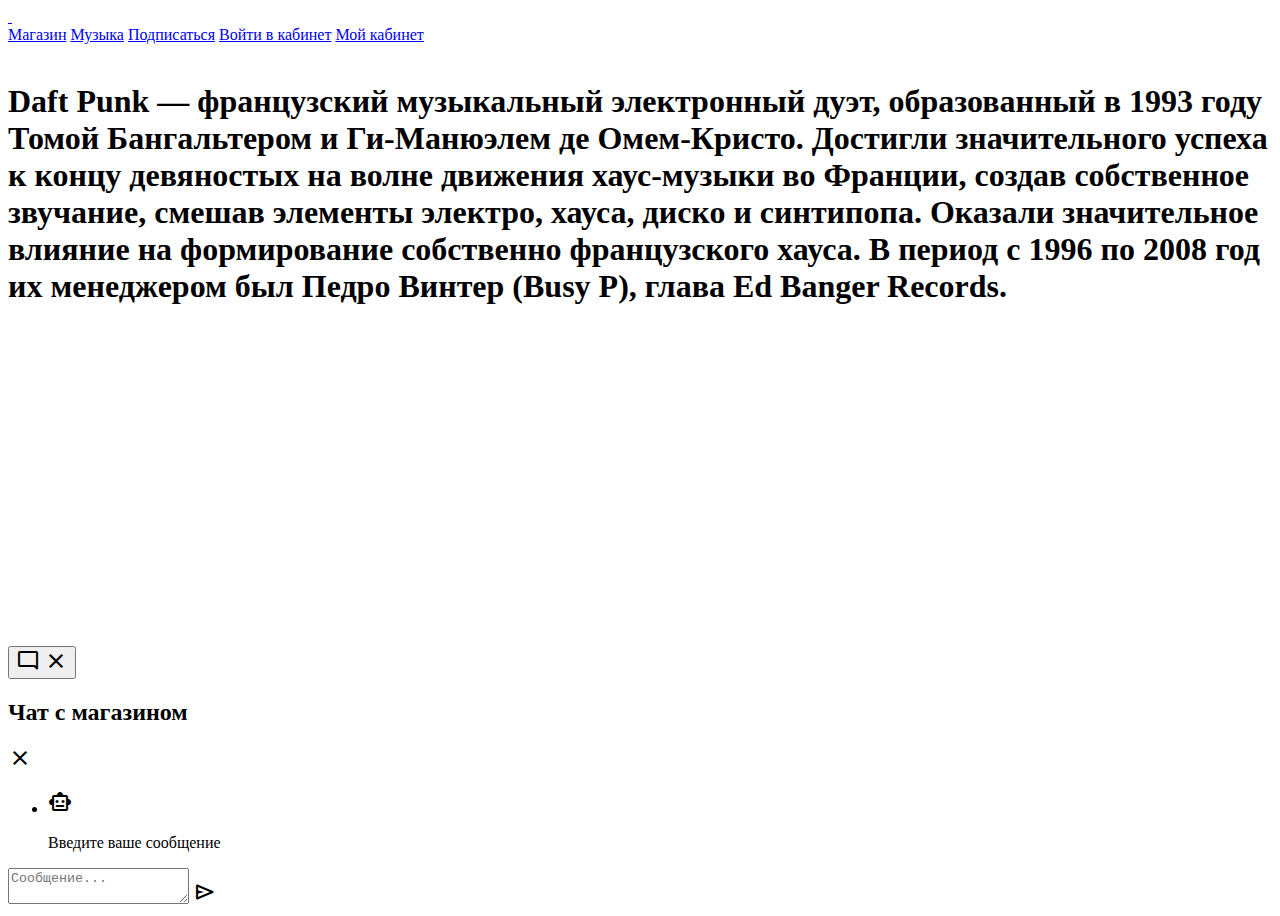
==== index.html @ 949bda83 "Rename index.php to index.html" ====
﻿<!doctype html>
<html>
<head>
<meta charset="UTF-8">
<meta name="description" content="Daft Punk">
<meta name="keywords" content="Daft Punk">
<meta property="og:description" content="Daft Punk">
<meta name="viewport" content="width=device-width, initial-scale=1">
<link rel="stylesheet" href="css/style3.css" type="text/css">
<link rel="stylesheet" href="css/Chat_style.css">
<!-- <link rel="stylesheet" href="css/style3.css?rnd=2" type="text/css"> -->
<!-- <link rel="icon" href="favicon.svg"> -->
<link rel="apple-touch-icon" sizes="180x180" href="favicon/apple-touch-icon.png">
<link rel="icon" type="image/png" sizes="32x32" href="favicon/favicon-32x32.png">
<link rel="icon" type="image/png" sizes="16x16" href="favicon/favicon-16x16.png">
<script src="https://ajax.googleapis.com/ajax/libs/jquery/3.5.1/jquery.min.js"></script>
<script src="script.js"></script>
<link rel="stylesheet" href="https://fonts.googleapis.com/css2?family=Material+Symbols+Outlined:opsz,wght,FILL,GRAD@48,400,0,0" />
    <link rel="stylesheet" href="https://fonts.googleapis.com/css2?family=Material+Symbols+Rounded:opsz,wght,FILL,GRAD@48,400,1,0" />
    <script src="Chat_script.js" defer></script>

<title>Daft Punk</title>
</head>
<body>
<div id="top"></div>
<div id="header" class="safari_only">
<a href="#" id="logo"  onclick="toggleContent('main','main' ); return false;">&nbsp;</a>
<div id="menu">
<a href="#" onclick="toggleContent('shop','shop'); return false;">Магазин</a>
    <a href="#" onclick="toggleContent('music','music'); return false;">Музыка</a>
    <a href="#" onclick="toggleContent('subscribe','subscribe'); return false;">Подписаться</a>
<!-- <a href="#shop">Магазин</a> -->
<!-- <a href="#music">Музыка</a> -->
<!-- <a href="#footer">Подписаться</a> -->
<a href="login" >Войти в кабинет</a>
<a href="index2" >Мой кабинет</a>
</div>
</div>

<div id="mainContent" class="content">
<div id="annonce">

<div id="artwork">&nbsp;</div>
<div id="wrapper">
  <h1>Daft Punk — французский музыкальный электронный дуэт, образованный в 1993 году Томой Бангальтером и Ги-Манюэлем де Омем-Кристо. Достигли значительного успеха к концу девяностых на волне движения хаус-музыки во Франции, создав собственное звучание, смешав элементы электро, хауса, диско и синтипопа. Оказали значительное влияние на формирование собственно французского хауса. В период с 1996 по 2008 год их менеджером был Педро Винтер (Busy P), глава Ed Banger Records.</h1>
</div>

<!-- <h2>Includes 35 minutes<span class="deleteOnMobile"> </span><br class="showOnMobile">of unreleased music</h2>
<h2>May 12th, 2023</h2> -->
<!-- <a href="https://daftpunk.lnk.to/RAM10p" target="_blank" class="bouton">Vinyl & CD pre-order</a><a href="https://forms.sonymusicfans.com/campaign/daft-punk-ram-10th-anniversary-pre-save/" target="_blank" class="bouton">Streaming pre-save</a><a href="https://daftpunk.lnk.to/ram10d" target="_blank" class="bouton">Download pre-order</a> -->
</div>
<div class="iframe">
  <iframe width="560" height="315" src="https://www.youtube.com/embed/BOUpNtk5Spk" title="YouTube video player" frameborder="0" allow="accelerometer; autoplay; clipboard-write; encrypted-media; gyroscope; picture-in-picture; web-share" allowfullscreen></iframe>
  
</div> 
</div>


<div id="shopContent" class="content" style="display: none;">
  <div id="shop">
        <h1>Товары</h1>
        
        <a href="vinils2" target="_blank" class="product" id="cd">
        <div class="picture">&nbsp;</div>
        <h2>Два диска</h2>
        
        </a>
        <a href="lpvinil" target="_blank" class="product" id="vinyl">
        <div class="picture">&nbsp;</div>
        <h2>Тройной винил</h2>
        
        
        </a>
        </div>
</div>
<div id="musicContent" class="content" style="display: none;">
<div id="music">
<h1>Музыка</h1>
<div class="wrapper">
<a href="https://daftpunk.lnk.to/RAM_Originals" target="_blank" class="disc" id="randomaccessmemories"><div class="play">&nbsp;</div>&nbsp;</a>
<a href="https://daftpunk.lnk.to/Alive2007" target="_blank" class="disc" id="alive2007"><div class="play">&nbsp;</div>&nbsp;</a>
<a href="https://daftpunk.lnk.to/HumanAfterAll" target="_blank" class="disc" id="humanafterall"><div class="play">&nbsp;</div>&nbsp;</a>
<a href="https://daftpunk.lnk.to/DaftClub" target="_blank" class="disc" id="daftclub"><div class="play">&nbsp;</div>&nbsp;</a>
<a href="https://daftpunk.lnk.to/Discovery" target="_blank" class="disc" id="discovery"><div class="play">&nbsp;</div>&nbsp;</a>
<a href="https://daftpunk.lnk.to/alive1997" target="_blank" class="disc" id="alive1997"><div class="play">&nbsp;</div>&nbsp;</a>
<a href="https://daftpunk.lnk.to/Homework" target="_blank" class="disc" id="homework"><div class="play">&nbsp;</div>&nbsp;</a>
</div>
</div>
</div>
<div id="subscribeContent" class="content" style="display: none;">

<div id="footer">
<div id="logo">&nbsp;</div>
<div id="social">
<a target="_blank" href="https://daftpunk.lnk.to/subscribeonY" class="icon" id="youtube">&nbsp;</a>
<a target="_blank" href="https://daftpunk.lnk.to/followS" class="icon" id="spotify">&nbsp;</a>

</div>

<div id="legals">
© Az Daft punk
</div>
</div>
</div>

<button class="chatbot-toggler">
      <span class="material-symbols-rounded">mode_comment</span>
      <span class="material-symbols-outlined">close</span>
</button>
    <div class="chatbot">
      <header>
        <h2>Чат с магазином</h2>
        <span class="close-btn material-symbols-outlined">close</span>
      </header>
      <ul class="chatbox">
        <li class="chat incoming">
          <span class="material-symbols-outlined">smart_toy</span>
          <p>Введите ваше сообщение</p>
        </li>
      </ul>
      <div class="chat-input">
        <textarea placeholder="Сообщение..." spellcheck="false" method="POST" action = "send_message.php" ></textarea>
        <span id="send-btn" class="material-symbols-rounded">send</span>
      </div>
    </div>

<!-- <div id="shop">
<h1>Товары</h1>

<a href="vinils2" target="_blank" class="product" id="cd">
<div class="picture">&nbsp;</div>
<h2>Два диска</h2>

</a>
<a href="lpvinil" target="_blank" class="product" id="vinyl">
<div class="picture">&nbsp;</div>
<h2>Тройной винил</h2>


</a>
</div> -->

<!-- <div id="music">
<h1>Музыка</h1>
<div class="wrapper">
<a href="https://daftpunk.lnk.to/RAM_Originals" target="_blank" class="disc" id="randomaccessmemories"><div class="play">&nbsp;</div>&nbsp;</a>
<a href="https://daftpunk.lnk.to/Alive2007" target="_blank" class="disc" id="alive2007"><div class="play">&nbsp;</div>&nbsp;</a>
<a href="https://daftpunk.lnk.to/HumanAfterAll" target="_blank" class="disc" id="humanafterall"><div class="play">&nbsp;</div>&nbsp;</a>
<a href="https://daftpunk.lnk.to/DaftClub" target="_blank" class="disc" id="daftclub"><div class="play">&nbsp;</div>&nbsp;</a>
<a href="https://daftpunk.lnk.to/Discovery" target="_blank" class="disc" id="discovery"><div class="play">&nbsp;</div>&nbsp;</a>
<a href="https://daftpunk.lnk.to/alive1997" target="_blank" class="disc" id="alive1997"><div class="play">&nbsp;</div>&nbsp;</a>
<a href="https://daftpunk.lnk.to/Homework" target="_blank" class="disc" id="homework"><div class="play">&nbsp;</div>&nbsp;</a>
</div>
</div> -->
<!-- <div id="footer">
<div id="logo">&nbsp;</div>
<div id="social">
<a target="_blank" href="https://daftpunk.lnk.to/subscribeonY" class="icon" id="youtube">&nbsp;</a>
<a target="_blank" href="https://daftpunk.lnk.to/followS" class="icon" id="spotify">&nbsp;</a>

</div>

<div id="legals">
© Az Daft punk
</div>
</div> -->
<!-- <div id="popupNewsletter" class="overlay">
<a class="close" href="#">&nbsp;</a>
<a class="closeZone" href="#">&nbsp;</a>
<div id="whiteZone"> -->

<!-- <link href="embedcode/classic-071822.css" rel="stylesheet" type="text/css"> -->
<!-- <style type="text/css">
              #mc_embed_signup{background:#fff; clear:left; width:100%;}

            </style> -->



</div>
</div>
</form>
</div>


</div>
</div>
</body>
</html>
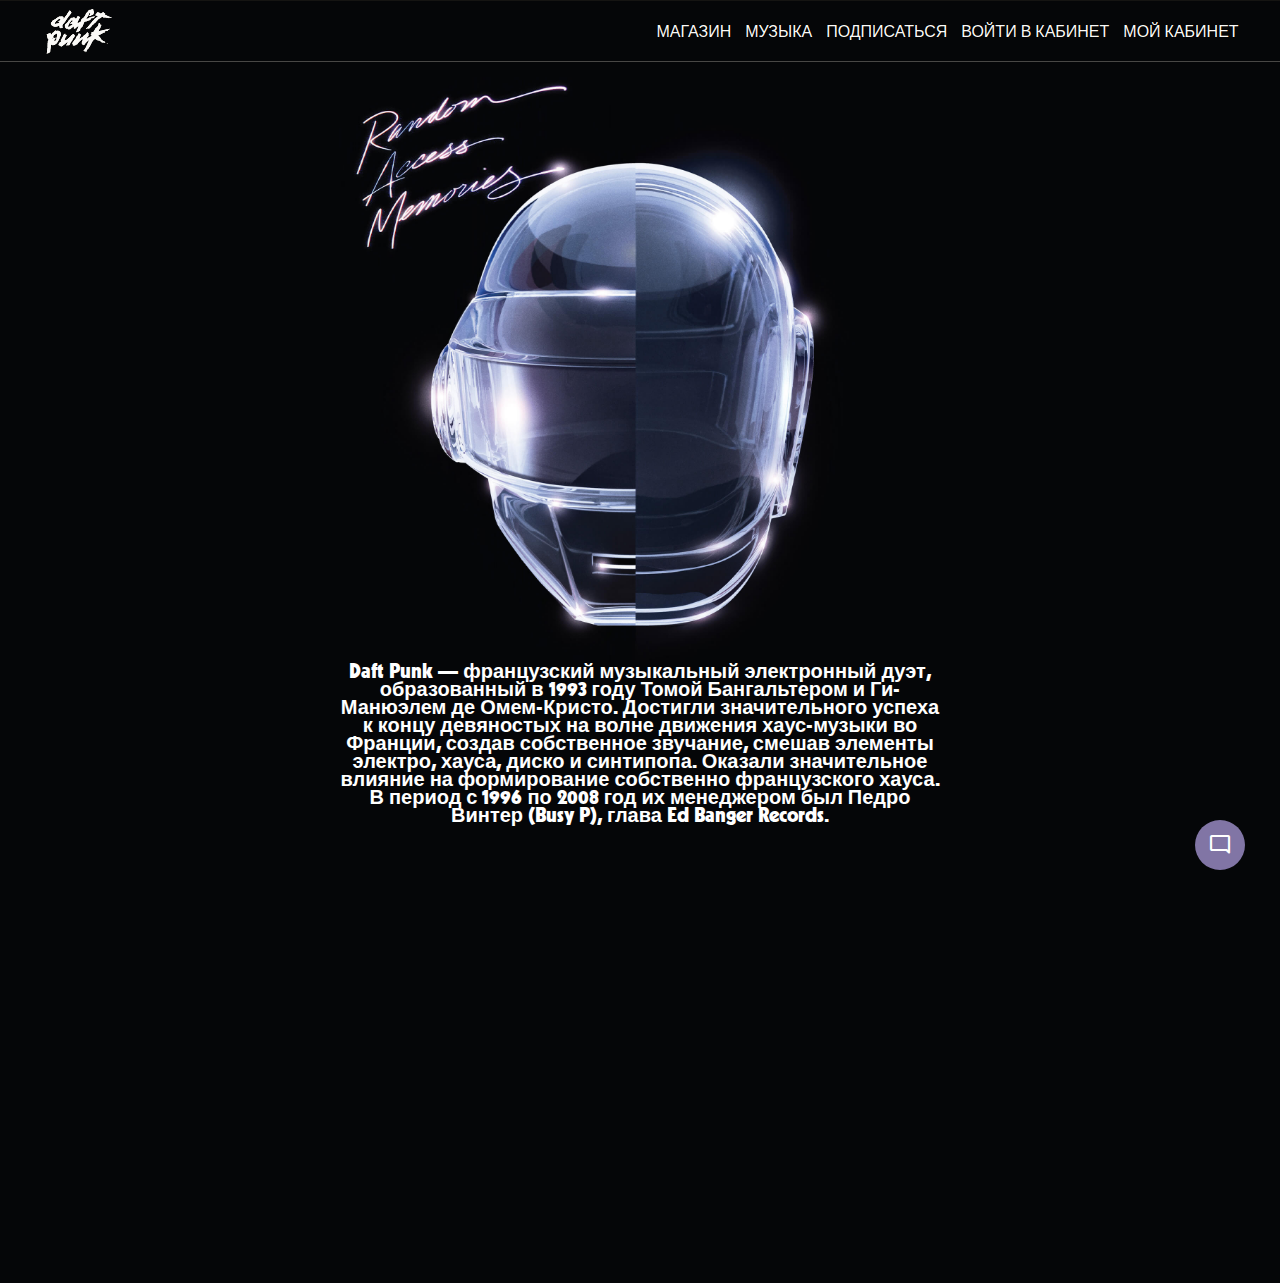
==== commit 0d01cbce: "Update index.html" ====
--- a/index.html
+++ b/index.html
@@ -1,6 +1,15 @@
 ﻿<!doctype html>
 <html>
 <head>
+    <!-- Google tag (gtag.js) -->
+<script async src="https://www.googletagmanager.com/gtag/js?id=G-7PZ5WDGW85"></script>
+<script>
+  window.dataLayer = window.dataLayer || [];
+  function gtag(){dataLayer.push(arguments);}
+  gtag('js', new Date());
+
+  gtag('config', 'G-7PZ5WDGW85');
+</script>
 <meta charset="UTF-8">
 <meta name="description" content="Daft Punk">
 <meta name="keywords" content="Daft Punk">
--- a/css/style3.css
+++ b/css/style3.css
@@ -0,0 +1,632 @@
+@font-face{
+    font-family:kabel;
+    font-style:normal;
+    font-weight:400;
+    src:local('Kabel'),url(../font/kabel.woff) format('woff'),url(../font/kabel.woff2) format('woff2')
+}
+::selection{
+    background:#bf423e;
+    color:#f2e65f
+}
+*{
+    margin:0;
+    padding:0;
+    scroll-behavior:smooth;
+    webkit-font-smoothing:antialiased
+}
+body{
+    background-color:#050608;
+    font-family:kabel,sans-serif;
+    color:#fff;
+    text-align:center
+}
+a{
+    text-decoration:none
+}
+#livestream{
+    height:100vh;
+    width:100vw;
+    overflow:hidden
+}
+#livestream iframe{
+    width:80vw;
+    height:calc(100vh - 320px);
+    margin:100px auto 0;
+    border:1px solid #fff;
+    z-index:50
+}
+#livestream #cta{
+    text-transform:uppercase;
+    margin-top:20px;
+    z-index:90;
+    position:relative;
+    text-align:center
+}
+#artwork{
+    display:inline-block;
+    margin:0 auto;
+    width:100vw;
+    height:65vh;
+    background-image:url(../img/background.jpg);
+    background-size:contain;
+    background-position:center;
+    background-repeat:no-repeat
+}
+#header{
+    mix-blend-mode:difference;
+    padding:5px;
+    position:sticky;
+    margin-top:-60px;
+    z-index:90;
+    width:96vw;
+    padding:5px 2vw;
+    left:0;
+    top:0;
+    border-top:1px solid rgba(255,255,255,.1);
+    border-bottom:1px solid rgba(255,255,255,.3);
+    background-color:#000;
+    backdrop-filter:blur(10px);
+    -webkit-backdrop-filter:blur(10px)
+}
+_::-webkit-full-page-media,_:future,:root .safari_only{
+    backdrop-filter:blur(0);
+    -webkit-backdrop-filter:blur(0)
+}
+#logo{
+    vertical-align:middle;
+    display:inline-block;
+    background-image:url(../img/logo.svg);
+    background-size:contain;
+    background-repeat:no-repeat;
+    background-position:center
+}
+#menu{
+    text-transform:uppercase;
+    width:calc(94vw - 80px);
+    font-size:16px;
+    display:inline-block;
+    vertical-align:middle;
+    text-align:right
+}
+#menu a{
+    color:#fff;
+    text-decoration:none;
+    margin:0 5px
+}
+#menu a:hover{
+    color:#050608;
+    text-shadow:-1px -1px 0 #fff,1px -1px 0 #fff,-1px 1px 0 #fff,1px 1px 0 #fff
+}
+#header #logo{
+    width:80px;
+    height:50px
+}
+#footer{
+    padding:150px 150px;
+    
+    width:80vw;
+    left:5vw
+}
+#footer #logo{
+    display:block;
+    margin:0 auto;
+    width:200px;
+    height:150px;
+    opacity:1
+}
+#annonce{
+    padding:55px 0;
+    background-color:#050608;
+    margin-top:20px
+}
+#annonce h1{
+    font-size:20px;
+    line-height:.9em;
+    margin:0 auto 5px
+}
+#annonce h2{
+    font-size:24px;
+    line-height:.9em;
+    margin-bottom:5px;
+    font-family:kabel,sans-serif;
+    font-weight:lighter;
+    text-transform:none;
+    letter-spacing:0
+}
+sup{
+    font-size:.45em
+}
+#music{
+    padding:8vh 2vw;
+    background-color:#050608
+}
+#shop{
+    margin-top:10vh;
+    padding:8vh 0;
+    background-color:#fff
+    
+}
+.disc{
+    position:relative;
+    display:inline-block;
+    width:300px;
+    height:300px;
+    margin:10px;
+    background-size:cover;
+    border-radius:3px;
+    border:1px solid rgba(255,255,255,.3)
+}
+.disc:hover .play{
+    opacity:1;
+    transition:.1s
+}
+.disc:hover{
+    transition:.1s;
+    border:1px solid #fff
+}
+.play{
+    position:absolute;
+    transition:.1s;
+    bottom:10px;
+    left:10px;
+    width:35px;
+    height:35px;
+    background-image:url(../img/play.svg);
+    font-family:Helvetica,Arial,sans-serif;
+    background-color:#050608;
+    border:1px solid #fff;
+    border-radius:50%;
+    opacity:0
+}
+#randomaccessmemories10{
+    background-image:url(../img/randomaccessmemories10.jpg)
+}
+#randomaccessmemories{
+    background-image:url(../img/randomaccessmemories.jpg)
+}
+#alive2007{
+    background-image:url(../img/alive2007.jpg)
+}
+#humanafterall{
+    background-image:url(../img/humanafterall.jpg)
+}
+#daftclub{
+    background-image:url(../img/daftclub.jpg)
+}
+#alive1997{
+    background-image:url(../img/alive1997.jpg)
+}
+#discovery{
+    background-image:url(../img/discovery.jpg)
+}
+#homework25{
+    background-image:url(../img/homework25.jpg)
+}
+#homeworkRemix{
+    background-image:url(../img/homeworkRemix.jpg)
+}
+#homework{
+    background-image:url(../img/homework.jpg)
+}
+.product{
+    display:inline-block;
+    vertical-align:top;
+    height:465px;
+    max-width:400px;
+    width:90%;
+    border-radius:5px;
+    border:1px solid rgba(0,0,0,.1);
+    margin:10px 5px
+}
+.product:hover{
+    border:1px solid #000
+}
+.picture{
+    height:350px;
+    background-color:#fff;
+    background-size:cover;
+    background-repeat:no-repeat;
+    background-position:center;
+    margin-bottom:20px;
+    border-radius:5px
+}
+#cd .picture{
+    background-image:url(../img/cd.jpg);
+    background-size:contain
+}
+#vinyl .picture{
+    background-image:url(../img/vinyl.jpg)
+}
+.product h2{
+    font-family:kabel,sans-serif;
+    letter-spacing:normal;
+    color:#050608;
+    text-transform:uppercase;
+    font-size:1.5em;
+    font-weight:lighter
+}
+.product h3{
+    color:rgba(0,0,0,.5);
+    font-size:.7em;
+    margin:5px auto;
+    font-weight:lighter;
+    font-family:Arial,Helvetica,sans-serif
+}
+.product h4{
+    display:inline-block;
+    padding:3px 10px;
+    margin:5px auto;
+    border:1px solid #050608;
+    font-family:Arial,Helvetica,sans-serif;
+    letter-spacing:.05em;
+    font-weight:lighter;
+    border-radius:50px;
+    color:#050608;
+    font-size:.7em
+}
+h1{
+    color:#fff;
+    font-size:20px;
+    line-height:1em;
+    width: 600px;
+    
+    /* text-transform:uppercase */
+}
+h2{
+    font-family:Helvetica,Arial,sans-serif;
+    font-weight:400;
+    letter-spacing:.1em;
+    color:#fff;
+    font-size:1em;
+    text-transform:uppercase
+}
+#shop h1{
+    color:#050608
+    
+}
+#video h1,#annonce h1{
+    color:#fff
+}
+#player{
+    display:block;
+    width:70vw;
+    max-width:650px;
+    margin:3vh auto;
+    aspect-ratio:16/9;
+    min-height:50vh;
+    border:1px solid #fff
+}
+.bouton{
+    transition:.3s;
+    display:inline-block;
+    font-family:Helvetica,Arial,sans-serif;
+    color:#fff;
+    border:1px solid rgba(255,255,255,.5);
+    font-size:11px;
+    letter-spacing:.06em;
+    text-transform:uppercase;
+    border-radius:50px;
+    padding:10px 15px;
+    margin:5px;
+    text-decoration:none
+}
+.bouton:hover{
+    transition:.1s;
+    margin:5px 0;
+    padding:10px 20px;
+    border:1px solid #fff
+}
+.indicates-required{
+    font:10px Arial,Helvetica,sans-serif;
+    margin:5px auto
+}
+.mc-address-group{
+    margin-bottom:3%
+}
+#newsletterBtn{
+    margin:20px auto
+}
+#popupNewsletter{
+    z-index:99
+}
+#popupNewsletter form input{
+    padding:10px;
+    width:calc(100% - 24px);
+    border:1px solid rgba(0,0,0,.2)
+}
+#popupNewsletter form select{
+    padding:10px;
+    width:calc(100% - 1px);
+    border:1px solid rgba(0,0,0,.2)
+}
+#popupNewsletter form input:hover,#popupNewsletter form select:hover{
+    border:1px solid #000
+}
+#popupNewsletter form label{
+    margin:5px 0;
+    display:block;
+    text-transform:uppercase;
+    width:100%
+}
+#popupNewsletter form .button{
+    border-radius:50px;
+    text-transform:uppercase;
+    font-size:12px;
+    width:100%;
+    background-color:#000;
+    color:#fff
+}
+#popupNewsletter form .button:hover{
+    background-color:#333;
+    border:none
+}
+#popupNewsletter form p{
+    font-family:Helvetica,Arial,sans-serif;
+    font-size:12px;
+    margin-top:10px
+}
+.required{
+    font-size:14px;
+    color:red
+}
+.overlay{
+    position:fixed;
+    top:0;
+    bottom:0;
+    left:0;
+    right:0;
+    transition:opacity 100ms;
+    visibility:hidden;
+    opacity:0
+}
+.overlay:target{
+    visibility:visible;
+    opacity:1
+}
+#popupNewsletter .close{
+    position:absolute;
+    background-image:url(../img/close.svg);
+    top:20px;
+    right:30px;
+    border:1px solid rgba(255,255,255,.5);
+    background-color:#050608;
+    border-radius:50px;
+    width:50px;
+    height:50px;
+    transition:all 100ms;
+    font-size:30px;
+    font-weight:700;
+    text-decoration:none;
+    color:#fff;
+    z-index:93
+}
+#popupNewsletter .close:hover{
+    border:1px solid #fff
+}
+#popupNewsletter .closeZone{
+    position:fixed;
+    z-index:91;
+    width:100%;
+    height:100%;
+    left:0;
+    top:0;
+    background:rgba(0,0,0,.9)
+}
+#whiteZone{
+    position:absolute;
+    display:block;
+    z-index:92;
+    background-color:#fff;
+    width:240px;
+    margin:0 auto;
+    top:calc(50vh - 235px);
+    left:50%;
+    transform:translateX(-50%);
+    border-radius:5px;
+    padding:25px 40px 30px;
+    text-align:left;
+    color:#050608
+}
+#socials a,#dsp a{
+    display:inline-block;
+    font-family:jost,sans-serif;
+    color:#fff;
+    text-decoration:none;
+    font-size:11px;
+    margin-left:5px;
+    padding:2px 0;
+    vertical-align:middle
+}
+#socials a:hover .dot,#dsp a:hover .dot{
+    background-color:#050608;
+    border:1px solid #cf0
+}
+#facebook{
+    background-image:url(../img/fb.svg)
+}
+#spotify{
+    background-image:url(../img/sp.svg)
+}
+#deezer{
+    background-image:url(../img/de.svg)
+}
+#apple{
+    background-image:url(../img/am.svg)
+}
+#amazon{
+    background-image:url(../img/az.svg)
+}
+#songkick{
+    background-image:url(../img/sk.svg)
+}
+#twitter{
+    background-image:url(../img/tw.svg)
+}
+#instagram{
+    background-image:url(../img/ig.svg)
+}
+#youtube{
+    background-image:url(../img/yt.svg)
+}
+#soundcloud{
+    background-image:url(../img/sc.svg)
+}
+#tiktok{
+    background-image:url(../img/tt.svg)
+}
+#twitch{
+    background-image:url(../img/twitch.svg)
+}
+#discord{
+    background-image:url(../img/discord.svg)
+}
+#social{
+    display:block;
+    text-align:center
+}
+#social a{
+    transition:.1s;
+    width:35px;
+    height:35px;
+    transition:.2s;
+    display:inline-block;
+    text-decoration:none;
+    border-radius:5px;
+    border:1px solid transparent
+}
+#social a:hover{
+    transition:.1s;
+    border:1px solid #fff
+}
+.icon{
+    background-position:center center;
+    background-repeat:no-repeat
+}
+#legals{
+    margin-top:25px;
+    font-size:11px;
+    font-family:Arial,Helvetica,sans-serif;
+    color:gray
+}
+.glow{
+    -webkit-animation:CLIGNOTE 1s ease-in-out infinite;
+    -moz-animation:CLIGNOTE 1s ease-in-out infinite;
+    -o-animation:CLIGNOTE 1s ease-in-out infinite;
+    animation:CLIGNOTE 1s ease-in-out infinite
+}
+@-webkit-keyframes CLIGNOTE{
+    0%{
+        text-shadow:#e6eaf6 1px 0 10px
+    }
+    50%{
+        text-shadow:#e6eaf6 0 0 0
+    }
+    100%{
+        text-shadow:#e6eaf6 1px 0 10px
+    }
+}
+@-moz-keyframes CLIGNOTE{
+    0%{
+        text-shadow:#e6eaf6 1px 0 10px
+    }
+    50%{
+        text-shadow:#e6eaf6 0 0 0
+    }
+    100%{
+        text-shadow:#e6eaf6 1px 0 10px
+    }
+}
+@-o-keyframes CLIGNOTE{
+    0%{
+        text-shadow:#e6eaf6 1px 0 10px
+    }
+    50%{
+        text-shadow:#e6eaf6 0 0 0
+    }
+    100%{
+        text-shadow:#e6eaf6 1px 0 10px
+    }
+}
+@keyframes CLIGNOTE{
+    0%{
+        text-shadow:#e6eaf6 0 0 0
+    }
+    50%{
+        text-shadow:0 0 2px #fff,0 0 4px #fff,0 0 6px #8699c3,0 0 8px #8699c3,0 0 10px #8699c3,0 0 20px #8699c3,0 0 50px #8699c3
+    }
+    100%{
+        text-shadow:#e6eaf6 0 0 0
+    }
+}
+.glow:hover{
+    text-shadow:-1px -1px 0 #fff,1px -1px 0 #fff,-1px 1px 0 #fff,1px 1px 0 #fff!important
+}
+#top{
+    width:0;
+    height:0
+}
+.showOnMobile{
+    display:none
+}
+@media screen and (max-width:700px){
+    #artwork{
+        margin-top:5vh;
+        margin-bottom:0;
+        height:58vh
+    }
+    .deleteOnMobile{
+        display:none
+    }
+    .showOnMobile{
+        display:inline-block
+    }
+    #annonce{
+        padding:0 0
+    }
+    #player{
+        width:90vw;
+        margin:3vh auto;
+        min-height:60vh
+    }
+    #livestream iframe{
+        margin:40px auto 0
+    }
+    .play{
+        opacity:1
+    }
+    #header{
+        left:0;
+        mix-blend-mode:difference
+    }
+    select{
+        appearance:none;
+        background-color:#fff;
+        border:none;
+        padding:5px 1em 5px 0;
+        margin:0;
+        width:100%;
+        font-family:inherit;
+        font-size:12px;
+        cursor:inherit;
+        line-height:inherit;
+        color:#757575;
+        font-family:Helvetica,arial,sans-serif;
+        border-radius:2px
+    }
+    _::-webkit-full-page-media,_:future,:root .safari_only{
+        backdrop-filter:blur(10px);
+        -webkit-backdrop-filter:blur(10px)
+    }
+}
+
+.iframe {
+    text-align:center;
+    padding-bottom: 20px;
+}
+body {
+    overflow-x: hidden;
+}
+/* #wrapper {
+    width: 1000px;
+} */
+ --- a/css/Chat_style.css
+++ b/css/Chat_style.css
@@ -0,0 +1,195 @@
+/* Import Google font - Poppins */
+@import url('https://fonts.googleapis.com/css2?family=Poppins:wght@400;500;600&display=swap');
+
+/* * {
+  margin: 0;
+  padding: 0;
+  box-sizing: border-box;
+  font-family: "Poppins", sans-serif;
+} */
+/* body {
+  background: #E3F2FD;
+} */
+.chatbot-toggler {
+  position: fixed;
+  bottom: 30px;
+  right: 35px;
+  outline: none;
+  border: none;
+  height: 50px;
+  width: 50px;
+  display: flex;
+  cursor: pointer;
+  align-items: center;
+  justify-content: center;
+  border-radius: 50%;
+  background: #8175a5;
+  transition: all 0.2s ease;
+}
+body.show-chatbot .chatbot-toggler {
+  transform: rotate(90deg);
+}
+.chatbot-toggler span {
+  color: #fff;
+  position: absolute;
+}
+.chatbot-toggler span:last-child,
+body.show-chatbot .chatbot-toggler span:first-child  {
+  opacity: 0;
+}
+body.show-chatbot .chatbot-toggler span:last-child {
+  opacity: 1;
+}
+.chatbot {
+  position: fixed;
+  right: 35px;
+  bottom: 90px;
+  width: 420px;
+  background: #fff;
+  border-radius: 15px;
+  overflow: hidden;
+  opacity: 0;
+  pointer-events: none;
+  transform: scale(0.5);
+  transform-origin: bottom right;
+  box-shadow: 0 0 128px 0 rgba(0,0,0,0.1),
+              0 32px 64px -48px rgba(0,0,0,0.5);
+  transition: all 0.1s ease;
+}
+body.show-chatbot .chatbot {
+  opacity: 1;
+  pointer-events: auto;
+  transform: scale(1);
+}
+.chatbot header {
+  padding: 16px 0;
+  position: relative;
+  text-align: center;
+  color: #fff;
+  background: #8175a5;
+  box-shadow: 0 2px 10px rgba(0,0,0,0.1);
+}
+.chatbot header span {
+  position: absolute;
+  right: 15px;
+  top: 50%;
+  display: none;
+  cursor: pointer;
+  transform: translateY(-50%);
+}
+header h2 {
+  font-size: 1.4rem;
+}
+.chatbot .chatbox {
+  overflow-y: auto;
+  height: 110px;
+  padding: 30px 20px 100px;
+}
+.chatbot :where(.chatbox, textarea)::-webkit-scrollbar {
+  width: 6px;
+}
+.chatbot :where(.chatbox, textarea)::-webkit-scrollbar-track {
+  background: #fff;
+  border-radius: 25px;
+}
+.chatbot :where(.chatbox, textarea)::-webkit-scrollbar-thumb {
+  background: #ccc;
+  border-radius: 25px;
+}
+.chatbox .chat {
+  display: flex;
+  list-style: none;
+}
+.chatbox .outgoing {
+  margin: 20px 0;
+  justify-content: flex-end;
+}
+.chatbox .incoming span {
+  width: 32px;
+  height: 32px;
+  color: #fff;
+  cursor: default;
+  text-align: center;
+  line-height: 32px;
+  align-self: flex-end;
+  background: #8175a5;
+  border-radius: 4px;
+  margin: 0 10px 7px 0;
+}
+.chatbox .chat p {
+  white-space: pre-wrap;
+  padding: 12px 16px;
+  border-radius: 10px 10px 0 10px;
+  max-width: 75%;
+  color: #fff;
+  font-size: 0.95rem;
+  background: #8175a5;
+}
+.chatbox .incoming p {
+  border-radius: 10px 10px 10px 0;
+}
+.chatbox .chat p.error {
+  color: #721c24;
+  background: #f8d7da;
+}
+.chatbox .incoming p {
+  color: #000;
+  background: #f2f2f2;
+}
+.chatbot .chat-input {
+  display: flex;
+  gap: 5px;
+  position: absolute;
+  bottom: 0;
+  width: 100%;
+  background: #fff;
+  padding: 3px 20px;
+  border-top: 1px solid #ddd;
+}
+.chat-input textarea {
+  height: 25px;
+  width: 100%;
+  border: none;
+  outline: none;
+  resize: none;
+  max-height: 180px;
+  padding: 15px 15px 15px 0;
+  font-size: 0.95rem;
+}
+.chat-input span {
+  align-self: flex-end;
+  color: #8175a5;
+  cursor: pointer;
+  height: 55px;
+  display: flex;
+  align-items: center;
+  visibility: hidden;
+  font-size: 1.35rem;
+}
+.chat-input textarea:valid ~ span {
+  visibility: visible;
+}
+
+@media (max-width: 490px) {
+  .chatbot-toggler {
+    right: 20px;
+    bottom: 20px;
+  }
+  .chatbot {
+    right: 0;
+    bottom: 0;
+    height: 100%;
+    border-radius: 0;
+    width: 100%;
+  }
+  .chatbot .chatbox {
+    height: 90%;
+    padding: 25px 15px 100px;
+  }
+  .chatbot .chat-input {
+    padding: 5px 15px;
+  }
+  .chatbot header span {
+    display: block;
+  }
+}--- a/css/style3.css
+++ b/css/style3.css
@@ -0,0 +1,632 @@
+@font-face{
+    font-family:kabel;
+    font-style:normal;
+    font-weight:400;
+    src:local('Kabel'),url(../font/kabel.woff) format('woff'),url(../font/kabel.woff2) format('woff2')
+}
+::selection{
+    background:#bf423e;
+    color:#f2e65f
+}
+*{
+    margin:0;
+    padding:0;
+    scroll-behavior:smooth;
+    webkit-font-smoothing:antialiased
+}
+body{
+    background-color:#050608;
+    font-family:kabel,sans-serif;
+    color:#fff;
+    text-align:center
+}
+a{
+    text-decoration:none
+}
+#livestream{
+    height:100vh;
+    width:100vw;
+    overflow:hidden
+}
+#livestream iframe{
+    width:80vw;
+    height:calc(100vh - 320px);
+    margin:100px auto 0;
+    border:1px solid #fff;
+    z-index:50
+}
+#livestream #cta{
+    text-transform:uppercase;
+    margin-top:20px;
+    z-index:90;
+    position:relative;
+    text-align:center
+}
+#artwork{
+    display:inline-block;
+    margin:0 auto;
+    width:100vw;
+    height:65vh;
+    background-image:url(../img/background.jpg);
+    background-size:contain;
+    background-position:center;
+    background-repeat:no-repeat
+}
+#header{
+    mix-blend-mode:difference;
+    padding:5px;
+    position:sticky;
+    margin-top:-60px;
+    z-index:90;
+    width:96vw;
+    padding:5px 2vw;
+    left:0;
+    top:0;
+    border-top:1px solid rgba(255,255,255,.1);
+    border-bottom:1px solid rgba(255,255,255,.3);
+    background-color:#000;
+    backdrop-filter:blur(10px);
+    -webkit-backdrop-filter:blur(10px)
+}
+_::-webkit-full-page-media,_:future,:root .safari_only{
+    backdrop-filter:blur(0);
+    -webkit-backdrop-filter:blur(0)
+}
+#logo{
+    vertical-align:middle;
+    display:inline-block;
+    background-image:url(../img/logo.svg);
+    background-size:contain;
+    background-repeat:no-repeat;
+    background-position:center
+}
+#menu{
+    text-transform:uppercase;
+    width:calc(94vw - 80px);
+    font-size:16px;
+    display:inline-block;
+    vertical-align:middle;
+    text-align:right
+}
+#menu a{
+    color:#fff;
+    text-decoration:none;
+    margin:0 5px
+}
+#menu a:hover{
+    color:#050608;
+    text-shadow:-1px -1px 0 #fff,1px -1px 0 #fff,-1px 1px 0 #fff,1px 1px 0 #fff
+}
+#header #logo{
+    width:80px;
+    height:50px
+}
+#footer{
+    padding:150px 150px;
+    
+    width:80vw;
+    left:5vw
+}
+#footer #logo{
+    display:block;
+    margin:0 auto;
+    width:200px;
+    height:150px;
+    opacity:1
+}
+#annonce{
+    padding:55px 0;
+    background-color:#050608;
+    margin-top:20px
+}
+#annonce h1{
+    font-size:20px;
+    line-height:.9em;
+    margin:0 auto 5px
+}
+#annonce h2{
+    font-size:24px;
+    line-height:.9em;
+    margin-bottom:5px;
+    font-family:kabel,sans-serif;
+    font-weight:lighter;
+    text-transform:none;
+    letter-spacing:0
+}
+sup{
+    font-size:.45em
+}
+#music{
+    padding:8vh 2vw;
+    background-color:#050608
+}
+#shop{
+    margin-top:10vh;
+    padding:8vh 0;
+    background-color:#fff
+    
+}
+.disc{
+    position:relative;
+    display:inline-block;
+    width:300px;
+    height:300px;
+    margin:10px;
+    background-size:cover;
+    border-radius:3px;
+    border:1px solid rgba(255,255,255,.3)
+}
+.disc:hover .play{
+    opacity:1;
+    transition:.1s
+}
+.disc:hover{
+    transition:.1s;
+    border:1px solid #fff
+}
+.play{
+    position:absolute;
+    transition:.1s;
+    bottom:10px;
+    left:10px;
+    width:35px;
+    height:35px;
+    background-image:url(../img/play.svg);
+    font-family:Helvetica,Arial,sans-serif;
+    background-color:#050608;
+    border:1px solid #fff;
+    border-radius:50%;
+    opacity:0
+}
+#randomaccessmemories10{
+    background-image:url(../img/randomaccessmemories10.jpg)
+}
+#randomaccessmemories{
+    background-image:url(../img/randomaccessmemories.jpg)
+}
+#alive2007{
+    background-image:url(../img/alive2007.jpg)
+}
+#humanafterall{
+    background-image:url(../img/humanafterall.jpg)
+}
+#daftclub{
+    background-image:url(../img/daftclub.jpg)
+}
+#alive1997{
+    background-image:url(../img/alive1997.jpg)
+}
+#discovery{
+    background-image:url(../img/discovery.jpg)
+}
+#homework25{
+    background-image:url(../img/homework25.jpg)
+}
+#homeworkRemix{
+    background-image:url(../img/homeworkRemix.jpg)
+}
+#homework{
+    background-image:url(../img/homework.jpg)
+}
+.product{
+    display:inline-block;
+    vertical-align:top;
+    height:465px;
+    max-width:400px;
+    width:90%;
+    border-radius:5px;
+    border:1px solid rgba(0,0,0,.1);
+    margin:10px 5px
+}
+.product:hover{
+    border:1px solid #000
+}
+.picture{
+    height:350px;
+    background-color:#fff;
+    background-size:cover;
+    background-repeat:no-repeat;
+    background-position:center;
+    margin-bottom:20px;
+    border-radius:5px
+}
+#cd .picture{
+    background-image:url(../img/cd.jpg);
+    background-size:contain
+}
+#vinyl .picture{
+    background-image:url(../img/vinyl.jpg)
+}
+.product h2{
+    font-family:kabel,sans-serif;
+    letter-spacing:normal;
+    color:#050608;
+    text-transform:uppercase;
+    font-size:1.5em;
+    font-weight:lighter
+}
+.product h3{
+    color:rgba(0,0,0,.5);
+    font-size:.7em;
+    margin:5px auto;
+    font-weight:lighter;
+    font-family:Arial,Helvetica,sans-serif
+}
+.product h4{
+    display:inline-block;
+    padding:3px 10px;
+    margin:5px auto;
+    border:1px solid #050608;
+    font-family:Arial,Helvetica,sans-serif;
+    letter-spacing:.05em;
+    font-weight:lighter;
+    border-radius:50px;
+    color:#050608;
+    font-size:.7em
+}
+h1{
+    color:#fff;
+    font-size:20px;
+    line-height:1em;
+    width: 600px;
+    
+    /* text-transform:uppercase */
+}
+h2{
+    font-family:Helvetica,Arial,sans-serif;
+    font-weight:400;
+    letter-spacing:.1em;
+    color:#fff;
+    font-size:1em;
+    text-transform:uppercase
+}
+#shop h1{
+    color:#050608
+    
+}
+#video h1,#annonce h1{
+    color:#fff
+}
+#player{
+    display:block;
+    width:70vw;
+    max-width:650px;
+    margin:3vh auto;
+    aspect-ratio:16/9;
+    min-height:50vh;
+    border:1px solid #fff
+}
+.bouton{
+    transition:.3s;
+    display:inline-block;
+    font-family:Helvetica,Arial,sans-serif;
+    color:#fff;
+    border:1px solid rgba(255,255,255,.5);
+    font-size:11px;
+    letter-spacing:.06em;
+    text-transform:uppercase;
+    border-radius:50px;
+    padding:10px 15px;
+    margin:5px;
+    text-decoration:none
+}
+.bouton:hover{
+    transition:.1s;
+    margin:5px 0;
+    padding:10px 20px;
+    border:1px solid #fff
+}
+.indicates-required{
+    font:10px Arial,Helvetica,sans-serif;
+    margin:5px auto
+}
+.mc-address-group{
+    margin-bottom:3%
+}
+#newsletterBtn{
+    margin:20px auto
+}
+#popupNewsletter{
+    z-index:99
+}
+#popupNewsletter form input{
+    padding:10px;
+    width:calc(100% - 24px);
+    border:1px solid rgba(0,0,0,.2)
+}
+#popupNewsletter form select{
+    padding:10px;
+    width:calc(100% - 1px);
+    border:1px solid rgba(0,0,0,.2)
+}
+#popupNewsletter form input:hover,#popupNewsletter form select:hover{
+    border:1px solid #000
+}
+#popupNewsletter form label{
+    margin:5px 0;
+    display:block;
+    text-transform:uppercase;
+    width:100%
+}
+#popupNewsletter form .button{
+    border-radius:50px;
+    text-transform:uppercase;
+    font-size:12px;
+    width:100%;
+    background-color:#000;
+    color:#fff
+}
+#popupNewsletter form .button:hover{
+    background-color:#333;
+    border:none
+}
+#popupNewsletter form p{
+    font-family:Helvetica,Arial,sans-serif;
+    font-size:12px;
+    margin-top:10px
+}
+.required{
+    font-size:14px;
+    color:red
+}
+.overlay{
+    position:fixed;
+    top:0;
+    bottom:0;
+    left:0;
+    right:0;
+    transition:opacity 100ms;
+    visibility:hidden;
+    opacity:0
+}
+.overlay:target{
+    visibility:visible;
+    opacity:1
+}
+#popupNewsletter .close{
+    position:absolute;
+    background-image:url(../img/close.svg);
+    top:20px;
+    right:30px;
+    border:1px solid rgba(255,255,255,.5);
+    background-color:#050608;
+    border-radius:50px;
+    width:50px;
+    height:50px;
+    transition:all 100ms;
+    font-size:30px;
+    font-weight:700;
+    text-decoration:none;
+    color:#fff;
+    z-index:93
+}
+#popupNewsletter .close:hover{
+    border:1px solid #fff
+}
+#popupNewsletter .closeZone{
+    position:fixed;
+    z-index:91;
+    width:100%;
+    height:100%;
+    left:0;
+    top:0;
+    background:rgba(0,0,0,.9)
+}
+#whiteZone{
+    position:absolute;
+    display:block;
+    z-index:92;
+    background-color:#fff;
+    width:240px;
+    margin:0 auto;
+    top:calc(50vh - 235px);
+    left:50%;
+    transform:translateX(-50%);
+    border-radius:5px;
+    padding:25px 40px 30px;
+    text-align:left;
+    color:#050608
+}
+#socials a,#dsp a{
+    display:inline-block;
+    font-family:jost,sans-serif;
+    color:#fff;
+    text-decoration:none;
+    font-size:11px;
+    margin-left:5px;
+    padding:2px 0;
+    vertical-align:middle
+}
+#socials a:hover .dot,#dsp a:hover .dot{
+    background-color:#050608;
+    border:1px solid #cf0
+}
+#facebook{
+    background-image:url(../img/fb.svg)
+}
+#spotify{
+    background-image:url(../img/sp.svg)
+}
+#deezer{
+    background-image:url(../img/de.svg)
+}
+#apple{
+    background-image:url(../img/am.svg)
+}
+#amazon{
+    background-image:url(../img/az.svg)
+}
+#songkick{
+    background-image:url(../img/sk.svg)
+}
+#twitter{
+    background-image:url(../img/tw.svg)
+}
+#instagram{
+    background-image:url(../img/ig.svg)
+}
+#youtube{
+    background-image:url(../img/yt.svg)
+}
+#soundcloud{
+    background-image:url(../img/sc.svg)
+}
+#tiktok{
+    background-image:url(../img/tt.svg)
+}
+#twitch{
+    background-image:url(../img/twitch.svg)
+}
+#discord{
+    background-image:url(../img/discord.svg)
+}
+#social{
+    display:block;
+    text-align:center
+}
+#social a{
+    transition:.1s;
+    width:35px;
+    height:35px;
+    transition:.2s;
+    display:inline-block;
+    text-decoration:none;
+    border-radius:5px;
+    border:1px solid transparent
+}
+#social a:hover{
+    transition:.1s;
+    border:1px solid #fff
+}
+.icon{
+    background-position:center center;
+    background-repeat:no-repeat
+}
+#legals{
+    margin-top:25px;
+    font-size:11px;
+    font-family:Arial,Helvetica,sans-serif;
+    color:gray
+}
+.glow{
+    -webkit-animation:CLIGNOTE 1s ease-in-out infinite;
+    -moz-animation:CLIGNOTE 1s ease-in-out infinite;
+    -o-animation:CLIGNOTE 1s ease-in-out infinite;
+    animation:CLIGNOTE 1s ease-in-out infinite
+}
+@-webkit-keyframes CLIGNOTE{
+    0%{
+        text-shadow:#e6eaf6 1px 0 10px
+    }
+    50%{
+        text-shadow:#e6eaf6 0 0 0
+    }
+    100%{
+        text-shadow:#e6eaf6 1px 0 10px
+    }
+}
+@-moz-keyframes CLIGNOTE{
+    0%{
+        text-shadow:#e6eaf6 1px 0 10px
+    }
+    50%{
+        text-shadow:#e6eaf6 0 0 0
+    }
+    100%{
+        text-shadow:#e6eaf6 1px 0 10px
+    }
+}
+@-o-keyframes CLIGNOTE{
+    0%{
+        text-shadow:#e6eaf6 1px 0 10px
+    }
+    50%{
+        text-shadow:#e6eaf6 0 0 0
+    }
+    100%{
+        text-shadow:#e6eaf6 1px 0 10px
+    }
+}
+@keyframes CLIGNOTE{
+    0%{
+        text-shadow:#e6eaf6 0 0 0
+    }
+    50%{
+        text-shadow:0 0 2px #fff,0 0 4px #fff,0 0 6px #8699c3,0 0 8px #8699c3,0 0 10px #8699c3,0 0 20px #8699c3,0 0 50px #8699c3
+    }
+    100%{
+        text-shadow:#e6eaf6 0 0 0
+    }
+}
+.glow:hover{
+    text-shadow:-1px -1px 0 #fff,1px -1px 0 #fff,-1px 1px 0 #fff,1px 1px 0 #fff!important
+}
+#top{
+    width:0;
+    height:0
+}
+.showOnMobile{
+    display:none
+}
+@media screen and (max-width:700px){
+    #artwork{
+        margin-top:5vh;
+        margin-bottom:0;
+        height:58vh
+    }
+    .deleteOnMobile{
+        display:none
+    }
+    .showOnMobile{
+        display:inline-block
+    }
+    #annonce{
+        padding:0 0
+    }
+    #player{
+        width:90vw;
+        margin:3vh auto;
+        min-height:60vh
+    }
+    #livestream iframe{
+        margin:40px auto 0
+    }
+    .play{
+        opacity:1
+    }
+    #header{
+        left:0;
+        mix-blend-mode:difference
+    }
+    select{
+        appearance:none;
+        background-color:#fff;
+        border:none;
+        padding:5px 1em 5px 0;
+        margin:0;
+        width:100%;
+        font-family:inherit;
+        font-size:12px;
+        cursor:inherit;
+        line-height:inherit;
+        color:#757575;
+        font-family:Helvetica,arial,sans-serif;
+        border-radius:2px
+    }
+    _::-webkit-full-page-media,_:future,:root .safari_only{
+        backdrop-filter:blur(10px);
+        -webkit-backdrop-filter:blur(10px)
+    }
+}
+
+.iframe {
+    text-align:center;
+    padding-bottom: 20px;
+}
+body {
+    overflow-x: hidden;
+}
+/* #wrapper {
+    width: 1000px;
+} */
+ 